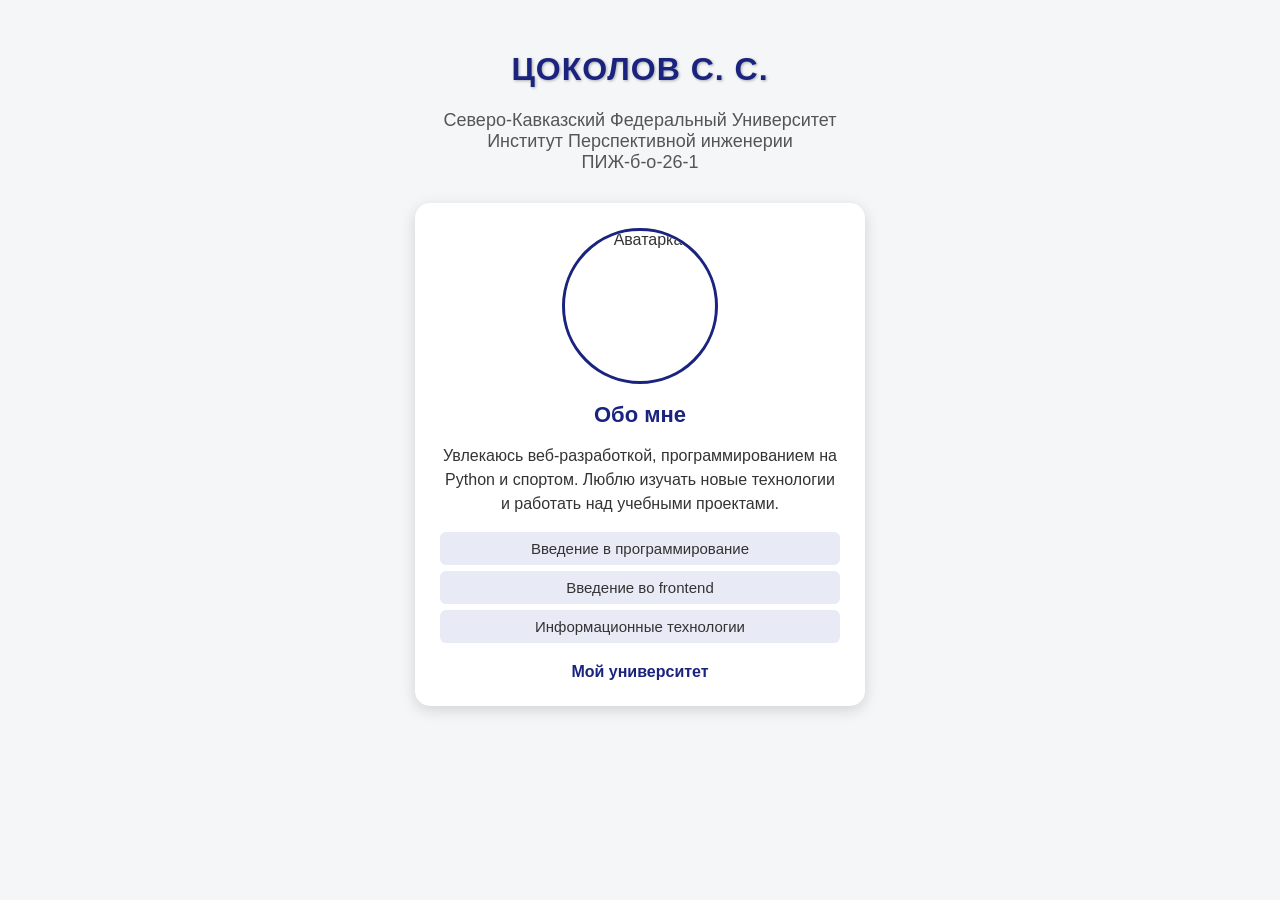
==== Laboratory 3/student-card/index.html @ 680b9ad0 "Перемещение созданной студенческой карточки в папку лабораторной 3" ====
<!DOCTYPE html> 
<html lang="ru"> 
    <head> 
        <meta charset="UTF-8"> 
        <meta name="viewport" content="width=device-width, initial-scale=1.0">
        <title>Карточка студента</title> 
        <link rel="stylesheet" href="style.css">
    </head>

    <body>
        <h1>Цоколов С. С.</h1>
        <p class="institution">
            Северо-Кавказский Федеральный Университет<br>Институт Перспективной инженерии<br>ПИЖ-б-о-26-1
        </p>

        <div class="card">
            <img src="https://static.vecteezy.com/system/resources/previews/047/733/682/non_2x/grey-avatar-icon-user-avatar-photo-icon-social-media-user-icon-vector.jpg" alt="Аватарка" class="avatar" width="150">
            <h2>Обо мне</h2>
            <p>
                Увлекаюсь веб-разработкой, программированием на Python и спортом. Люблю изучать новые технологии и работать над учебными проектами.
            </p>
            <ul>
                <li>Введение в программирование</li>
                <li>Введение во frontend</li>
                <li>Информационные технологии</li>
            </ul>
            <a href="https://ncfu.ru/" title="СКФУ" target="_blank">Мой университет</a>
        </div>
    </body>
</html>
---- Laboratory 3/student-card/style.css ----
body {
    font-family: Arial, sans-serif;
    background-color: #f4f6f8;
    color: #333;
    margin: 0;
    padding: 30px;
}

h1 {
    text-align: center;
    text-transform: uppercase;
    color: #1a237e;
    letter-spacing: 1px;
    text-shadow: 1px 1px 3px rgba(0, 0, 0, 0.3); /* тень текста */
}
.institution {
    text-align: center;
    font-size: 18px;
    color: #555;
    margin-bottom: 30px;
}

.card {
    width: 400px;
    margin: 0 auto;
    padding: 25px;
    background-color: #ffffff;
    border-radius: 15px;
    box-shadow: 0 4px 15px rgba(0, 0, 0, 0.15); 
    text-align: center;
}

.avatar {
    width: 150px;
    height: 150px;
    border-radius: 50%;
    border: 3px solid #1a237e;
    object-fit: cover;
    display: block;
    margin: 0 auto 15px;

}

.card h2 {
    color: #1a237e;
    font-size: 22px;
    margin-bottom: 10px;
}
.card p {
    line-height: 1.5;
    font-size: 16px;
    margin-bottom: 15px;
}

.card ul {
    list-style: none;
    padding: 0;
    margin-bottom: 20px;
}
.card ul li {
    background-color: #e8eaf6;
    padding: 8px 12px;
    margin-bottom: 6px;
    border-radius: 6px;
    font-size: 15px;
}

.card a {
    color: #1a237e;
    text-decoration: none;
    font-weight: bold;
    transition: color 0.3s;
}
.card a:hover {
    color: #e53935;
    text-decoration: underline;
}
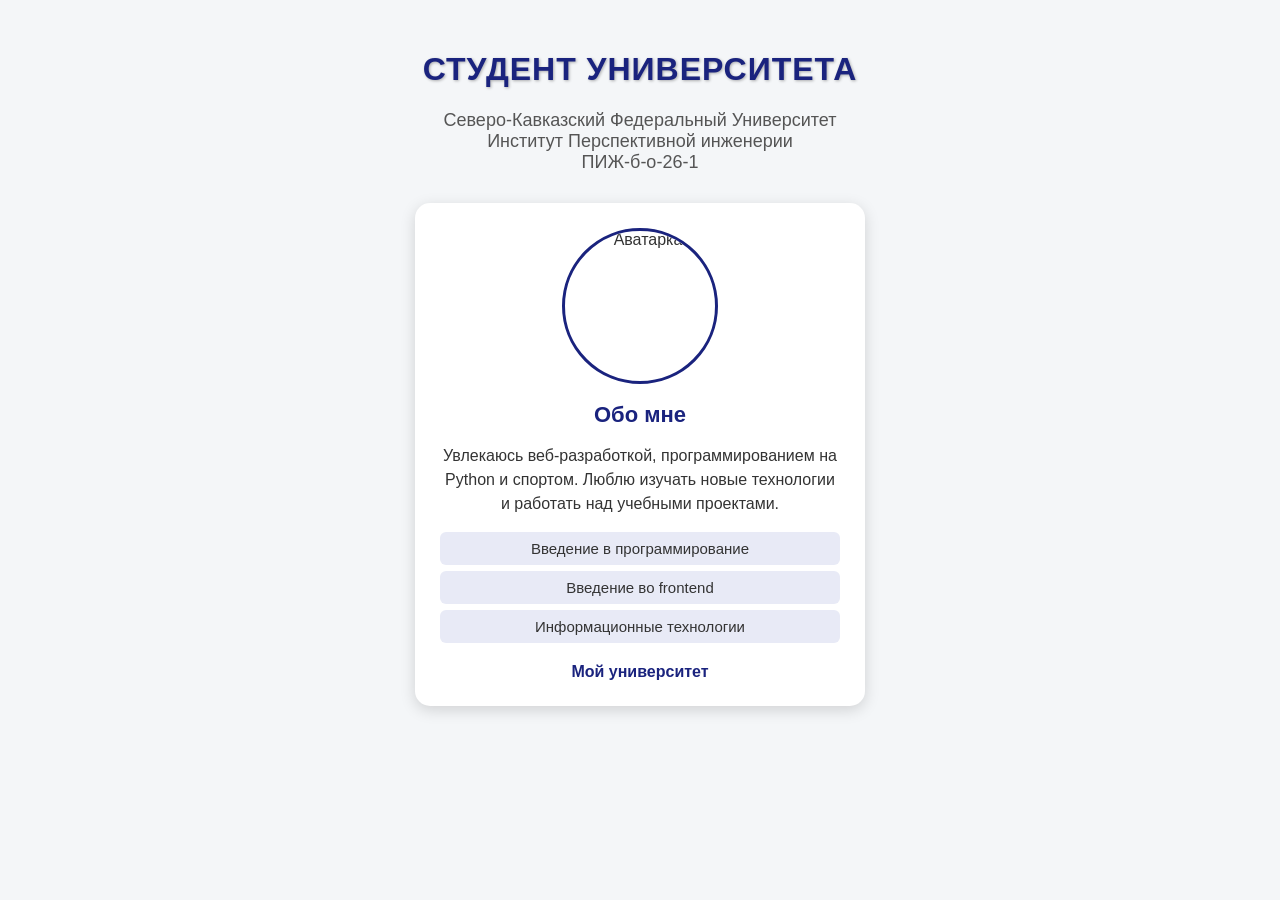
==== commit 16485dbc: "Небольшое изменение кода" ====
--- a/Laboratory 3/student-card/index.html
+++ b/Laboratory 3/student-card/index.html
@@ -8,7 +8,7 @@
     </head>
 
     <body>
-        <h1>Цоколов С. С.</h1>
+        <h1>Студент университета</h1>
         <p class="institution">
             Северо-Кавказский Федеральный Университет<br>Институт Перспективной инженерии<br>ПИЖ-б-о-26-1
         </p>
@@ -27,4 +27,4 @@
             <a href="https://ncfu.ru/" title="СКФУ" target="_blank">Мой университет</a>
         </div>
     </body>
-</html>+</html>
